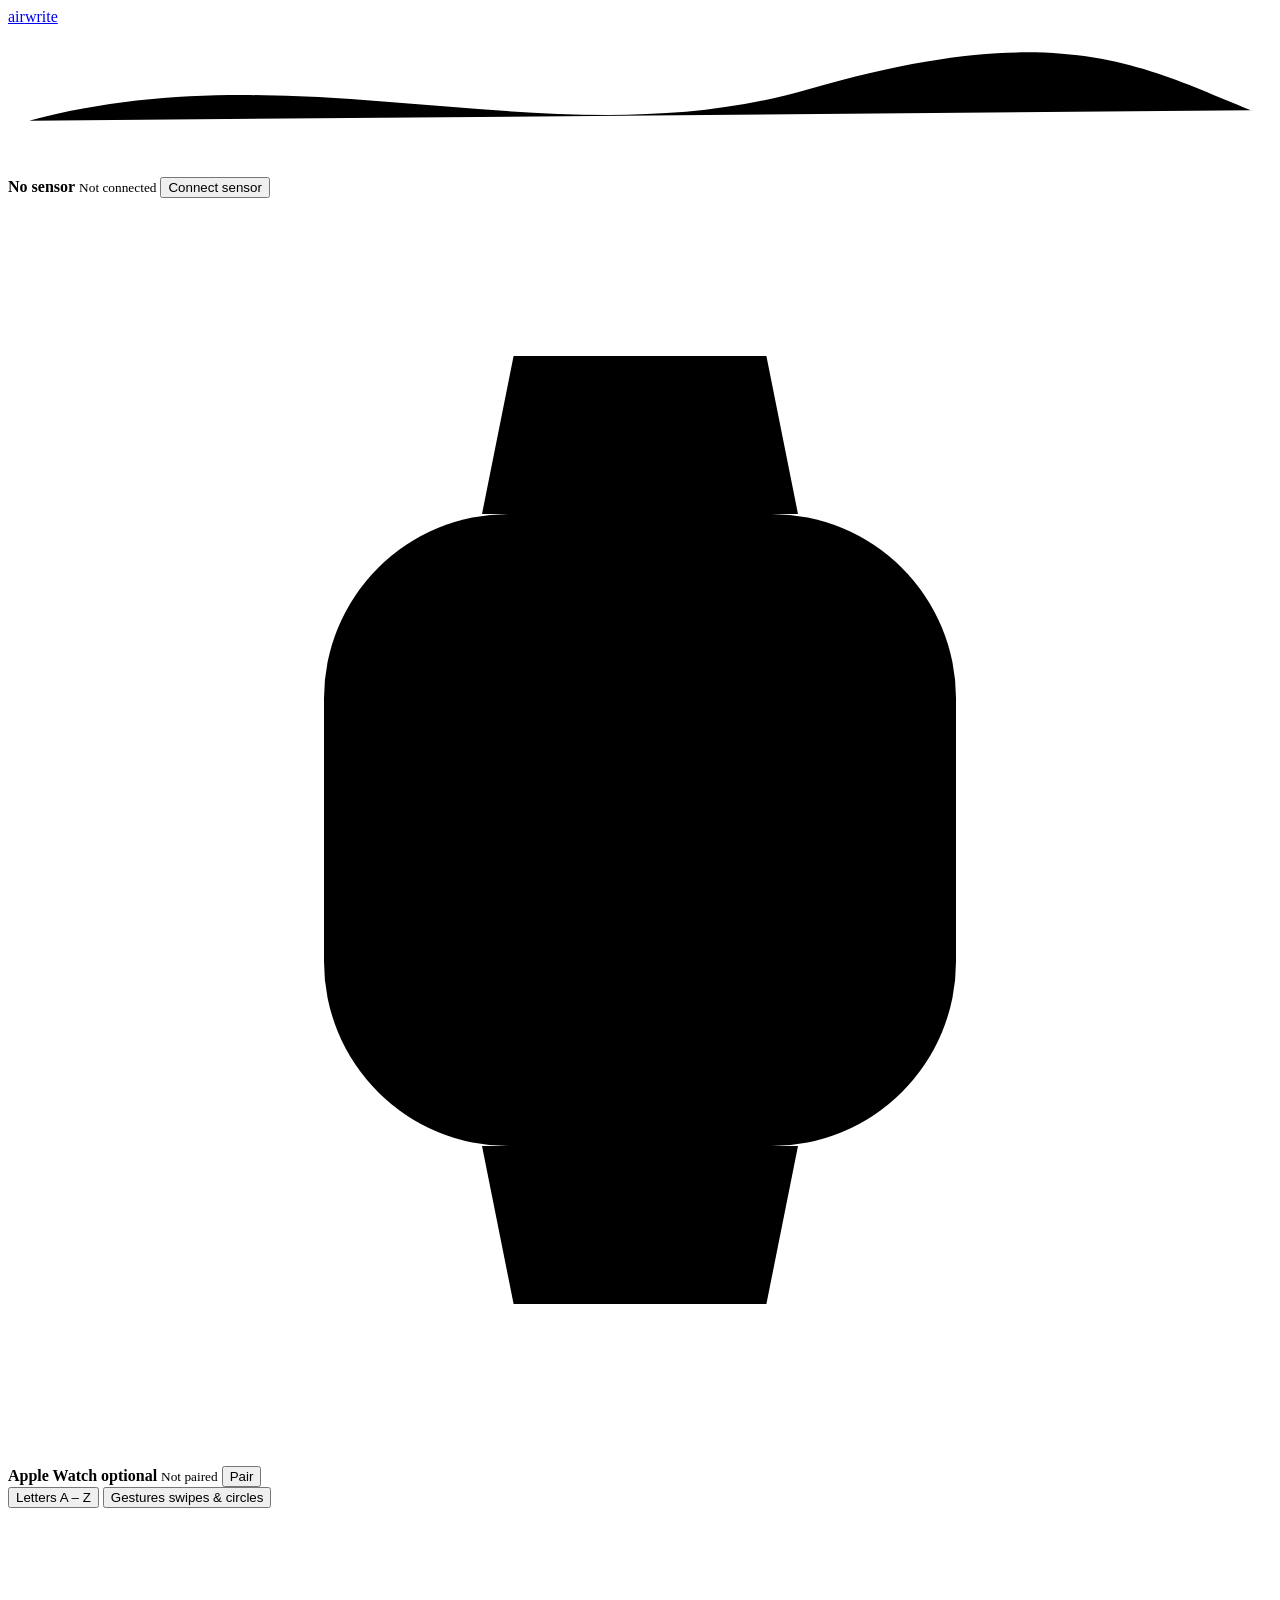
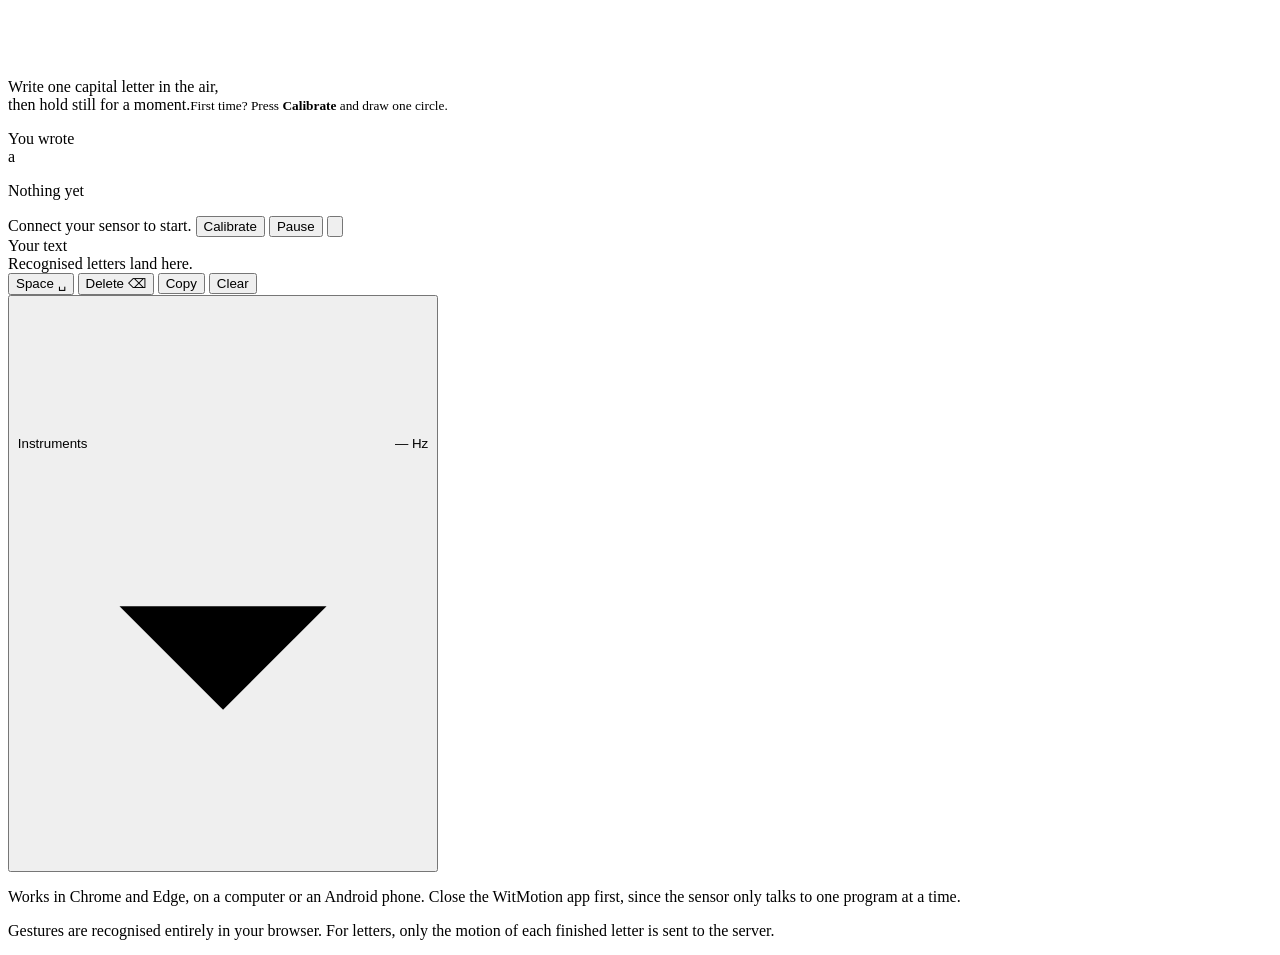
==== web/index.html @ 0a522986 "Fuse gyroscope and accelerometer for the live drawing; remove tilt mode The drawing is now a Kalman " ====
<!doctype html>
<html lang="en">
<head>
  <meta charset="utf-8">
  <meta name="viewport" content="width=device-width, initial-scale=1">
  <title>AirWrite</title>
  <meta name="description" content="Write letters and draw gestures in the air with a WitMotion motion sensor.">
  <meta name="theme-color" content="#fbf5f3">
  <link rel="icon" href="data:image/svg+xml,%3Csvg xmlns='http://www.w3.org/2000/svg' viewBox='0 0 32 32'%3E%3Crect width='32' height='32' rx='9' fill='%23f6c4d6'/%3E%3Cpath d='M8 22c3-9 6-13 8-13s1 9 3 9 3-5 5-7' fill='none' stroke='%235b2f8c' stroke-width='3' stroke-linecap='round'/%3E%3C/svg%3E">
  <link rel="preconnect" href="https://fonts.googleapis.com">
  <link rel="preconnect" href="https://fonts.gstatic.com" crossorigin>
  <link rel="stylesheet" href="https://fonts.googleapis.com/css2?family=Fraunces:ital,opsz,wght,SOFT,WONK@0,9..144,300..700,0..100,0..1;1,9..144,300..700,0..100,0..1&family=Hanken+Grotesk:wght@400;500;600;700&family=JetBrains+Mono:wght@400;500&display=swap">
  <link rel="stylesheet" href="/css/site.css">
  <script src="/gestures/core.js" defer></script>
  <script type="module" src="/js/app.js"></script>
</head>
<body>
  <header class="masthead">
    <a class="wordmark" href="/" aria-label="AirWrite home">
      <span class="wordmark-air">air</span><span class="wordmark-write">write</span>
      <svg class="wordmark-swash" viewBox="0 0 120 14" aria-hidden="true"><path d="M2 9 C 28 2, 52 13, 76 6 S 108 4, 118 8"/></svg>
    </a>

    <div class="devices">
    <div class="sensor" id="sensor" data-state="idle">
      <span class="sensor-dot" aria-hidden="true"></span>
      <span class="sensor-text">
        <strong id="sensor-name">No sensor</strong>
        <small id="sensor-detail">Not connected</small>
      </span>
      <button class="btn btn-solid" id="connect" type="button">Connect sensor</button>
    </div>

    <div class="sensor watch" id="watch" data-state="off">
      <svg class="watch-icon" viewBox="0 0 24 24" aria-hidden="true"><rect x="6" y="6" width="12" height="12" rx="3.5"/><path d="M9 6l.6-3h4.8l.6 3M9 18l.6 3h4.8l.6-3"/></svg>
      <span class="sensor-text">
        <strong>Apple Watch <span class="optional">optional</span></strong>
        <small id="watch-detail">Not paired</small>
      </span>
      <button class="btn" id="watch-pair" type="button">Pair</button>
    </div>
    </div>
  </header>

  <p class="notice" id="unsupported" hidden>
    This browser can’t talk to Bluetooth devices. Open AirWrite in <b>Chrome</b> or <b>Edge</b> on a computer or an Android phone.
    You can still try gestures with the sample recording.
  </p>

  <main class="desk">
    <div class="tabs" role="tablist" aria-label="Mode">
      <button class="tab" role="tab" id="tab-letters" aria-controls="panel-letters" aria-selected="true" type="button">
        Letters <span class="tab-hint">A – Z</span>
      </button>
      <button class="tab" role="tab" id="tab-gestures" aria-controls="panel-gestures" aria-selected="false" tabindex="-1" type="button">
        Gestures <span class="tab-hint">swipes &amp; circles</span>
      </button>
    </div>

    <!-- Letters -->
    <section class="sheet" id="panel-letters" role="tabpanel" aria-labelledby="tab-letters">
      <div class="letters">
        <div class="paper" id="paper">
          <canvas id="trace" aria-label="The shape you wrote in the air"></canvas>
          <p class="paper-hint" id="paper-hint"><span>Write one capital letter in the air,<br>then hold still for a moment.<small>First time? Press <b>Calibrate</b> and draw one circle.</small></span></p>
        </div>

        <div class="verdict" aria-live="polite">
          <span class="eyebrow">You wrote</span>
          <div class="big-letter" id="letter" data-empty="true">a</div>
          <p class="verdict-meta" id="letter-meta">Nothing yet</p>
          <div class="alts" id="letter-alts" hidden>
            <span class="alts-label">or maybe</span>
            <span class="alts-list" id="letter-alts-list"></span>
          </div>
        </div>
      </div>

      <div class="statusline" id="letters-status" data-state="idle">
        <span class="status-mark" aria-hidden="true"></span>
        <span class="status-text" id="letters-status-text" role="status">Connect your sensor to start.</span>
        <span class="status-actions">
          <button class="btn btn-ghost" id="calibrate" type="button" title="Hold still, then draw one clockwise circle: measures sensor noise, and where and how big your page is">Calibrate</button>
          <button class="btn btn-ghost" id="listen-toggle" type="button" aria-pressed="false">Pause</button>
          <button class="btn btn-ghost btn-icon" id="open-settings" type="button" aria-label="Trace settings" title="Trace settings">
            <svg viewBox="0 0 24 24" aria-hidden="true"><path d="M4 7h10M18 7h2M4 17h4M12 17h8"/><circle cx="16" cy="7" r="2"/><circle cx="10" cy="17" r="2"/></svg>
          </button>
        </span>
      </div>

      <div class="composer">
        <span class="eyebrow">Your text</span>
        <div class="composed" id="composed" aria-live="polite">
          <span id="composed-text"></span><span class="caret" aria-hidden="true"></span>
          <span class="composed-placeholder" id="composed-placeholder">Recognised letters land here.</span>
        </div>
        <div class="composer-actions">
          <button class="btn" id="add-space" type="button">Space <kbd>␣</kbd></button>
          <button class="btn" id="backspace" type="button">Delete <kbd>⌫</kbd></button>
          <button class="btn" id="copy" type="button">Copy</button>
          <button class="btn btn-ghost" id="clear" type="button">Clear</button>
        </div>
      </div>
    </section>

    <!-- Gestures -->
    <section class="sheet" id="panel-gestures" role="tabpanel" aria-labelledby="tab-gestures" hidden>
      <div class="gestures">
        <div class="stage" id="stage" data-kind="idle">
          <svg class="glyph" viewBox="0 0 120 120" aria-hidden="true">
            <path class="glyph-blob" d="M60 8c22 0 44 12 50 34 7 24-4 52-28 64-21 10-50 6-63-14C6 72 4 44 18 26 28 14 43 8 60 8z"/>
            <path class="glyph-path" id="glyph-path" pathLength="1" d=""/>
          </svg>
          <div class="stage-text" aria-live="polite">
            <div class="gesture-name" id="gesture-name">Ready when you are</div>
            <p class="verdict-meta" id="gesture-meta">Make one quick swipe or circle.</p>
          </div>
        </div>

        <div class="odds">
          <span class="eyebrow">How sure it is</span>
          <ul class="odds-list" id="odds"></ul>
        </div>
      </div>

      <div class="statusline" id="gestures-status" data-state="idle">
        <span class="status-mark" aria-hidden="true"></span>
        <span class="status-text" id="gestures-status-text" role="status">Connect your sensor, or play the sample recording.</span>
        <span class="status-actions">
          <button class="btn btn-ghost" id="demo" type="button">Play sample gestures</button>
        </span>
      </div>

      <div class="history">
        <span class="eyebrow">Recent</span>
        <ol class="history-list" id="gesture-history"><li class="history-empty">Nothing yet</li></ol>
      </div>
    </section>

    <!-- Instruments -->
    <section class="instruments" id="instruments">
      <button class="drawer-toggle" id="drawer-toggle" type="button" aria-expanded="false" aria-controls="instruments-body">
        <span class="drawer-title">Instruments</span>
        <canvas class="spark" id="spark" aria-hidden="true"></canvas>
        <span class="drawer-rate" id="rate-readout">— Hz</span>
        <svg class="chevron" viewBox="0 0 24 24" aria-hidden="true"><path d="M6 9l6 6 6-6"/></svg>
      </button>
      <div class="instruments-body" id="instruments-body" hidden>
        <figure class="chart">
          <figcaption>Acceleration <span class="unit">g</span><span class="legend"><i class="c1"></i>x<i class="c2"></i>y<i class="c3"></i>z</span></figcaption>
          <canvas id="chart-acc"></canvas>
        </figure>
        <figure class="chart">
          <figcaption>Rotation speed <span class="unit">°/s</span><span class="legend"><i class="c1"></i>x<i class="c2"></i>y<i class="c3"></i>z</span></figcaption>
          <canvas id="chart-gyro"></canvas>
        </figure>
        <dl class="readouts">
          <div><dt>Roll</dt><dd id="ro-roll">—</dd></div>
          <div><dt>Pitch</dt><dd id="ro-pitch">—</dd></div>
          <div><dt>Yaw</dt><dd id="ro-yaw">—</dd></div>
          <div><dt>Rate</dt><dd id="ro-rate">—</dd></div>
          <div><dt>Samples</dt><dd id="ro-count">0</dd></div>
          <div><dt>Movement</dt><dd id="ro-motion">—</dd></div>
        </dl>
      </div>
    </section>
  </main>

  <footer class="colophon">
    <p>Works in Chrome and Edge, on a computer or an Android phone. Close the WitMotion app first, since the sensor only talks to one program at a time.</p>
    <p>Gestures are recognised entirely in your browser. For letters, only the motion of each finished letter is sent to the server.</p>
  </footer>

  <dialog class="settings" id="watch-dialog" aria-labelledby="watch-title">
    <form method="dialog">
      <h2 id="watch-title">Pair an Apple Watch</h2>
      <p>Adds wrist motion to letter recognition (gestures use the pen only). The watch sends its data through the <b>SensorLog</b> app on your iPhone.</p>
      <ol class="steps">
        <li>In SensorLog, choose to include the Apple Watch’s motion sensors.</li>
        <li>Set it to stream over HTTP, as JSON, to this address:
          <span class="pair-url"><code id="watch-url"></code><button class="btn" id="watch-copy" type="button">Copy</button></span>
        </li>
        <li>Start streaming, then keep this page open while you write.</li>
      </ol>
      <p class="pair-local" id="watch-local" hidden>You’re on <b>localhost</b>, which your phone can’t reach. Use the hosted site, or open this page through your computer’s network address.</p>
      <p class="pair-status" id="watch-status" data-state="waiting"><span class="status-mark" aria-hidden="true"></span><span id="watch-status-text">Waiting for the first data…</span></p>
      <div class="settings-actions">
        <button class="btn btn-ghost" id="watch-unpair" type="button">Unpair</button>
        <button class="btn btn-solid" value="done">Done</button>
      </div>
    </form>
  </dialog>

  <dialog class="settings" id="settings" aria-labelledby="settings-title">
    <form method="dialog">
      <h2 id="settings-title">Trace settings</h2>
      <p>This only changes the drawing on the page, not which letter is recognised.</p>
      <fieldset class="choice">
        <legend>If letters come out sideways or mirrored</legend>
      <label class="check"><input type="checkbox" id="opt-swap"> Swap horizontal and vertical</label>
      <label class="check"><input type="checkbox" id="opt-flipx"> Mirror left–right</label>
      <label class="check"><input type="checkbox" id="opt-flipy"> Flip upside down</label>
      </fieldset>
      <div class="settings-actions">
        <button class="btn btn-ghost" id="download-letter" type="button" disabled title="Saves the motion of the last letter you wrote, for troubleshooting">Download last letter’s data</button>
        <button class="btn btn-solid" value="done">Done</button>
      </div>
    </form>
  </dialog>
</body>
</html>
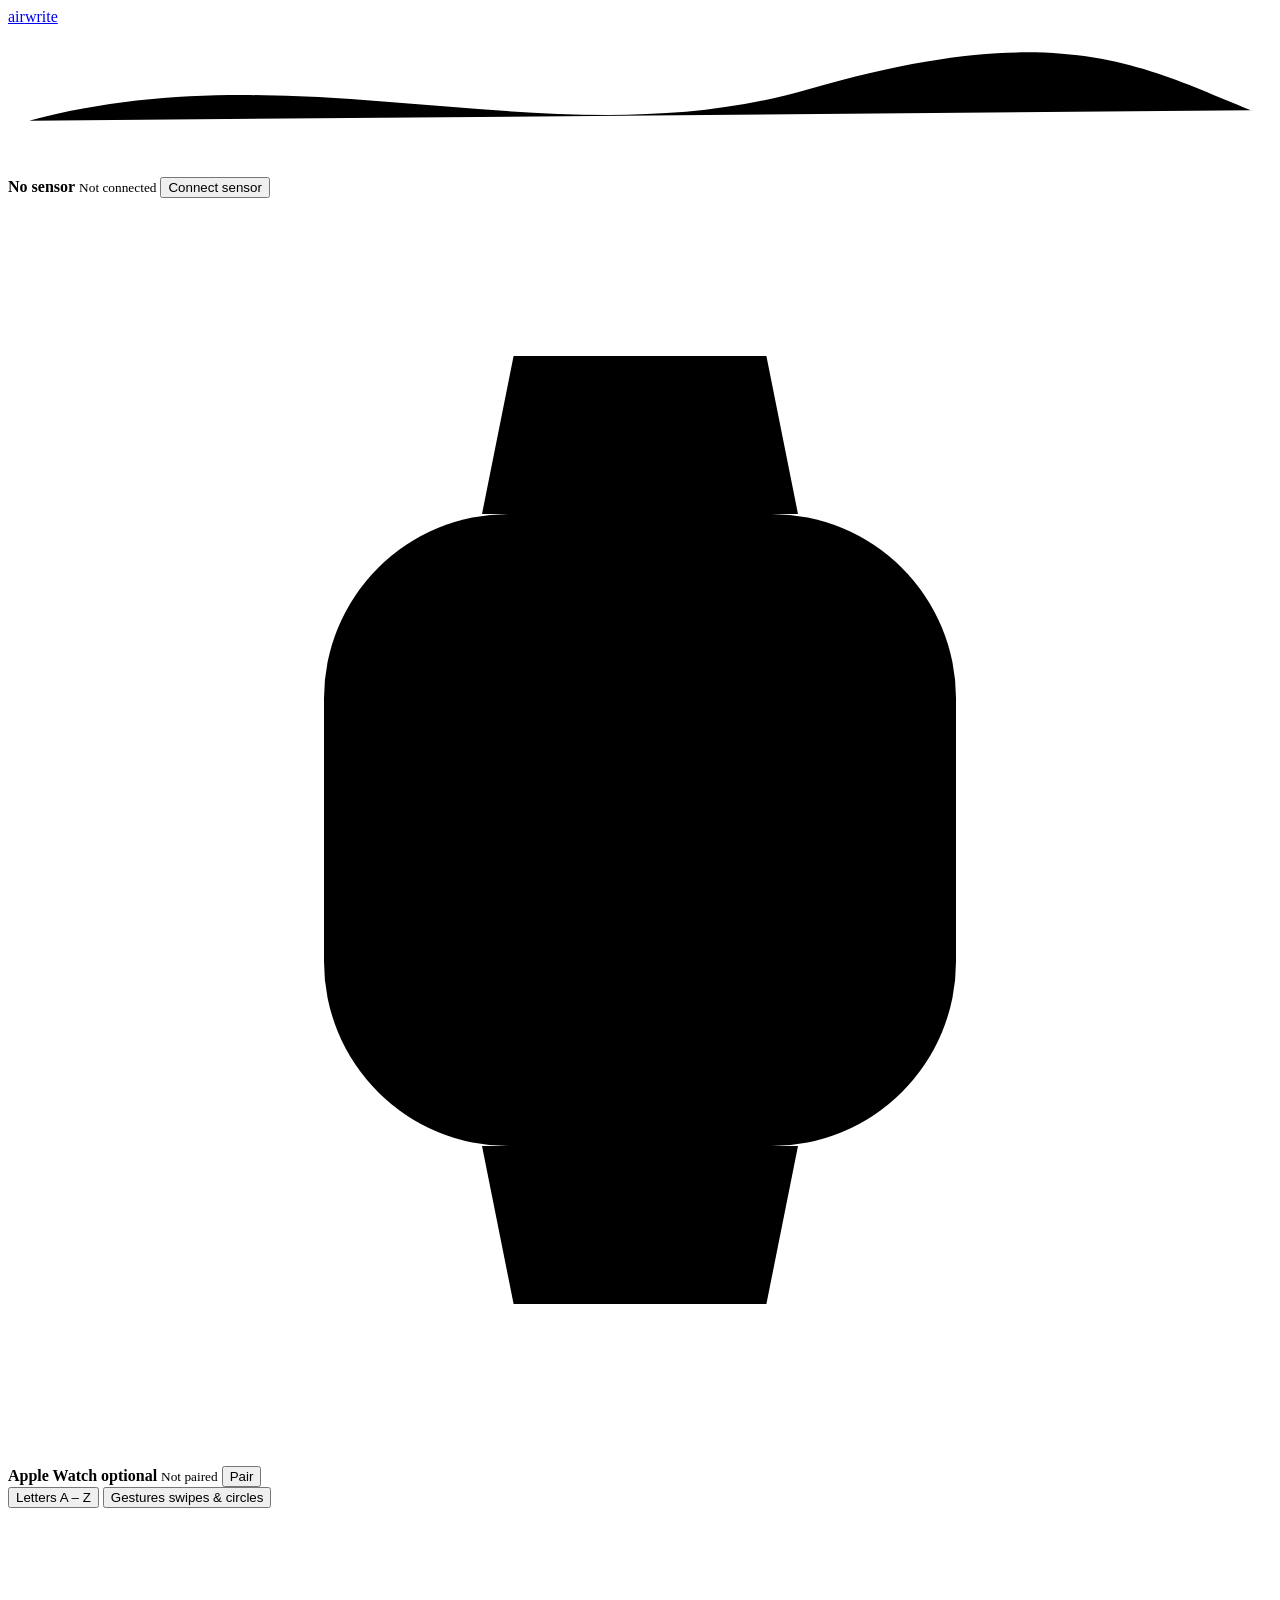
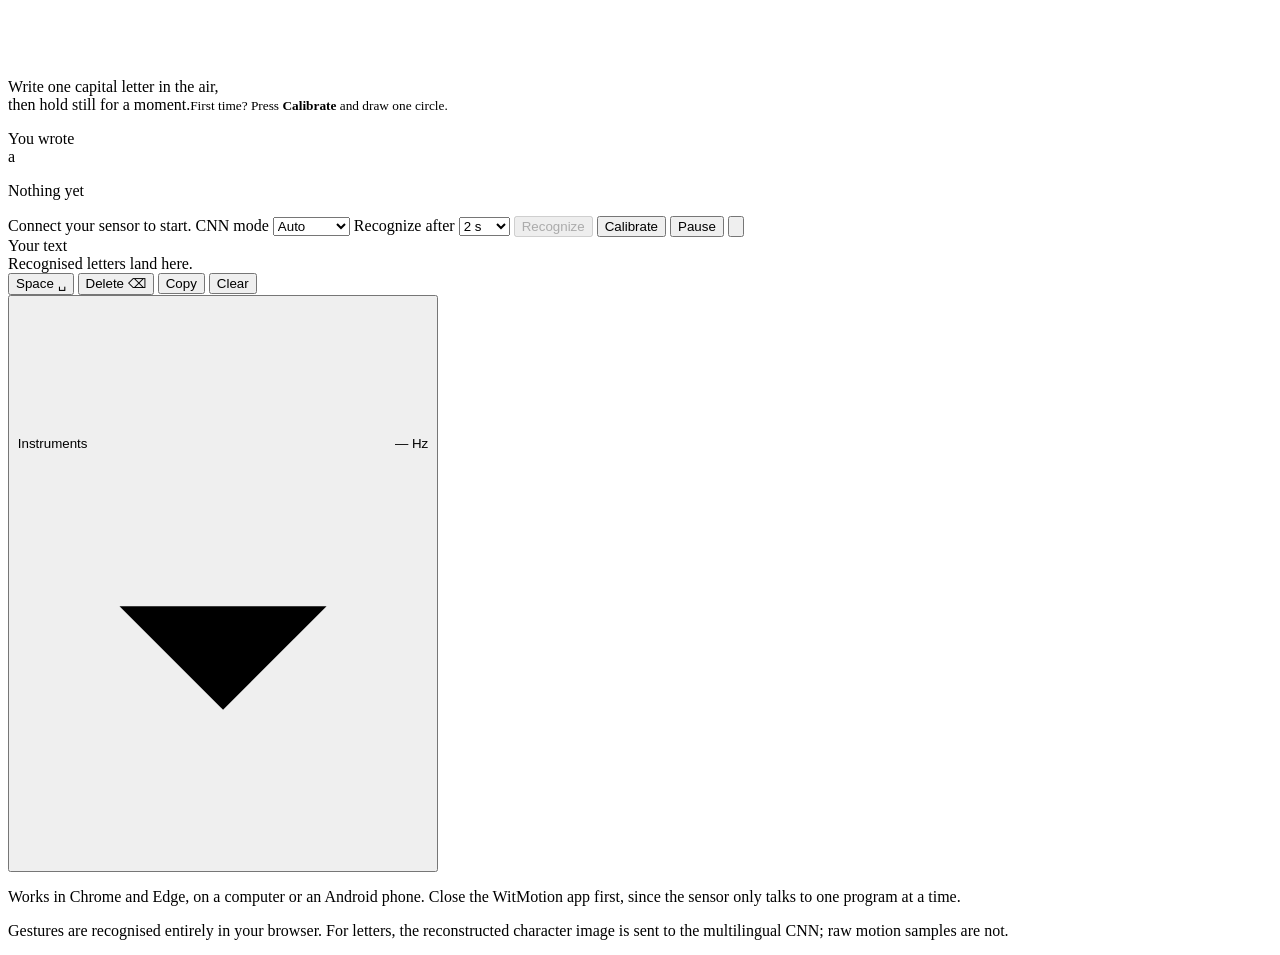
==== commit b89d93b7: "Add multilingual CNN website recognition Co-authored-by: Copilot <223556219+Copilot@users.noreply.gi" ====
--- a/web/index.html
+++ b/web/index.html
@@ -80,9 +80,26 @@
         <span class="status-mark" aria-hidden="true"></span>
         <span class="status-text" id="letters-status-text" role="status">Connect your sensor to start.</span>
         <span class="status-actions">
+          <label class="mode-control" for="recognition-mode">CNN mode
+            <select id="recognition-mode">
+              <option value="auto">Auto</option>
+              <option value="english">English</option>
+              <option value="arabic">Arabic</option>
+              <option value="numbers">Numbers</option>
+            </select>
+          </label>
+          <label class="mode-control" for="recognition-delay">Recognize after
+            <select id="recognition-delay">
+              <option value="1">1 s</option>
+              <option value="1.5">1.5 s</option>
+              <option value="2" selected>2 s</option>
+              <option value="3">3 s</option>
+            </select>
+          </label>
+          <button class="btn" id="recognize" type="button" disabled>Recognize</button>
           <button class="btn btn-ghost" id="calibrate" type="button" title="Hold still, then draw one clockwise circle: measures sensor noise, and where and how big your page is">Calibrate</button>
           <button class="btn btn-ghost" id="listen-toggle" type="button" aria-pressed="false">Pause</button>
-          <button class="btn btn-ghost btn-icon" id="open-settings" type="button" aria-label="Trace settings" title="Trace settings">
+          <button class="btn btn-ghost btn-icon" id="open-settings" type="button" aria-label="Letter settings" title="Letter settings">
             <svg viewBox="0 0 24 24" aria-hidden="true"><path d="M4 7h10M18 7h2M4 17h4M12 17h8"/><circle cx="16" cy="7" r="2"/><circle cx="10" cy="17" r="2"/></svg>
           </button>
         </span>
@@ -168,7 +185,7 @@
 
   <footer class="colophon">
     <p>Works in Chrome and Edge, on a computer or an Android phone. Close the WitMotion app first, since the sensor only talks to one program at a time.</p>
-    <p>Gestures are recognised entirely in your browser. For letters, only the motion of each finished letter is sent to the server.</p>
+    <p>Gestures are recognised entirely in your browser. For letters, the reconstructed character image is sent to the multilingual CNN; raw motion samples are not.</p>
   </footer>
 
   <dialog class="settings" id="watch-dialog" aria-labelledby="watch-title">
@@ -193,10 +210,22 @@
 
   <dialog class="settings" id="settings" aria-labelledby="settings-title">
     <form method="dialog">
-      <h2 id="settings-title">Trace settings</h2>
-      <p>This only changes the drawing on the page, not which letter is recognised.</p>
+      <h2 id="settings-title">Letter settings</h2>
+      <fieldset class="choice">
+        <legend>Between letters</legend>
+        <label class="check select-row" for="opt-recenter"><span><b>Time to bring the pen back</b><small>After each letter, movement is ignored for this long, then you hold still to start the next one.</small></span>
+          <select id="opt-recenter">
+            <option value="0">No pause</option>
+            <option value="1">1 second</option>
+            <option value="1.5">1.5 seconds</option>
+            <option value="2">2 seconds</option>
+            <option value="3">3 seconds</option>
+          </select>
+        </label>
+      </fieldset>
       <fieldset class="choice">
         <legend>If letters come out sideways or mirrored</legend>
+        <p class="choice-note">This only changes the drawing on the page, not which letter is recognised.</p>
       <label class="check"><input type="checkbox" id="opt-swap"> Swap horizontal and vertical</label>
       <label class="check"><input type="checkbox" id="opt-flipx"> Mirror left–right</label>
       <label class="check"><input type="checkbox" id="opt-flipy"> Flip upside down</label>
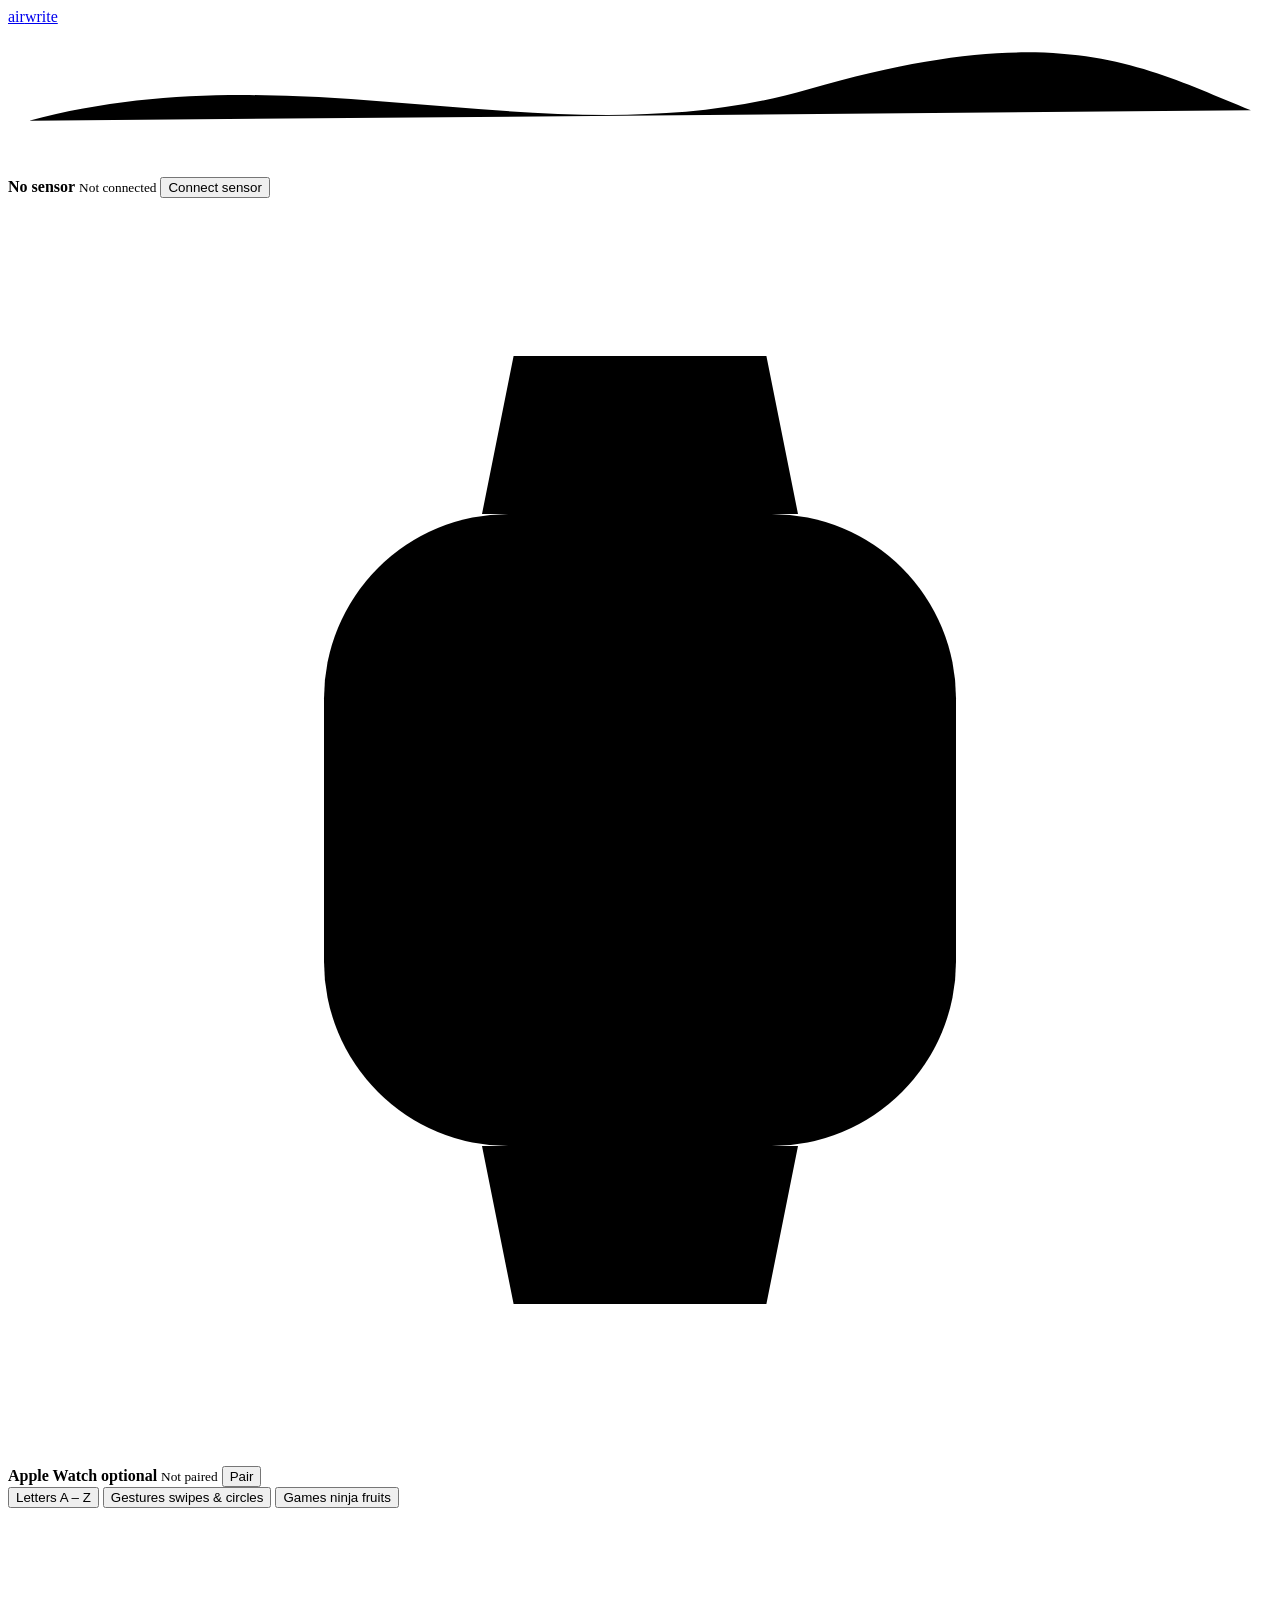
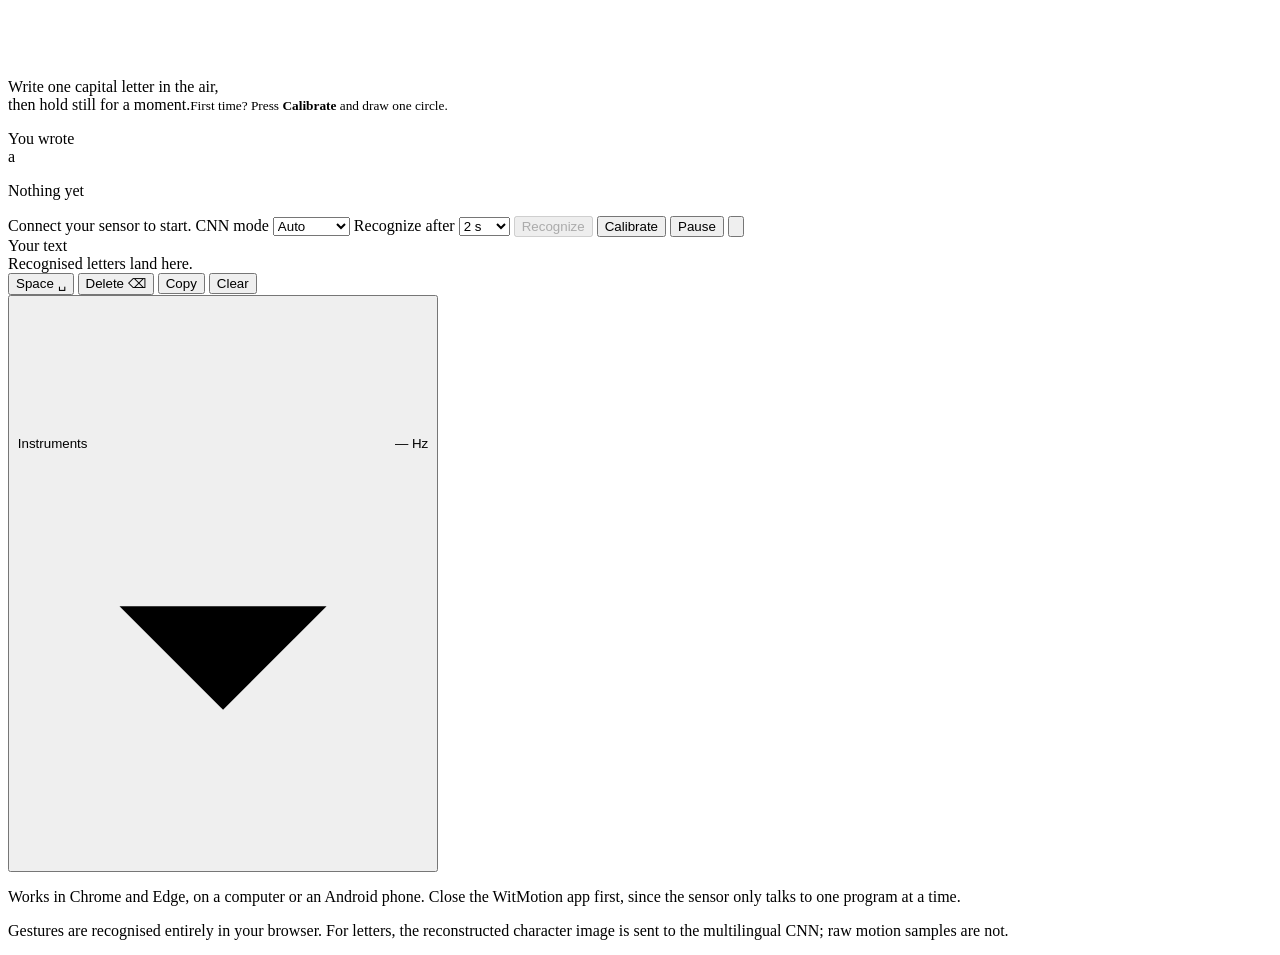
==== commit a6ed6a22: "Add Ninja Fruits mode and clear writing canvas Co-authored-by: Copilot <223556219+Copilot@users.nore" ====
--- a/web/index.html
+++ b/web/index.html
@@ -54,6 +54,9 @@
       </button>
       <button class="tab" role="tab" id="tab-gestures" aria-controls="panel-gestures" aria-selected="false" tabindex="-1" type="button">
         Gestures <span class="tab-hint">swipes &amp; circles</span>
+      </button>
+      <button class="tab" role="tab" id="tab-games" aria-controls="panel-games" aria-selected="false" tabindex="-1" type="button">
+        Games <span class="tab-hint">ninja fruits</span>
       </button>
     </div>
 
@@ -154,6 +157,40 @@
       </div>
     </section>
 
+    <!-- Games -->
+    <section class="sheet" id="panel-games" role="tabpanel" aria-labelledby="tab-games" hidden>
+      <div class="game-heading">
+        <div>
+          <span class="eyebrow">A little practice</span>
+          <h1 class="game-title">Ninja Fruits</h1>
+          <p class="game-intro-copy">Slice the fruit with a quick swipe. Keep an eye out for the ones you miss!</p>
+        </div>
+        <div class="game-scoreboard" aria-label="Round score">
+          <div class="game-stat"><span class="eyebrow">Score</span><strong id="game-score">0</strong></div>
+          <div class="game-stat"><span class="eyebrow">Time</span><strong><span id="game-time">45</span><small>s</small></strong></div>
+          <div class="game-stat"><span class="eyebrow">Lives</span><strong id="game-lives" aria-label="3 lives">♥ ♥ ♥</strong></div>
+        </div>
+      </div>
+
+      <div class="game-board" id="game-board">
+        <canvas id="game-canvas" aria-label="Fruit slicing game. Drag or swipe across fruit to score points. Arrow keys also make a slash." tabindex="0"></canvas>
+        <div class="game-overlay" id="game-overlay">
+          <span class="game-fruit-mark" aria-hidden="true">🍉</span>
+          <h2 id="game-overlay-title">Ready, set, slice!</h2>
+          <p id="game-overlay-copy">Drag across the fruit, or connect your sensor and swipe in the air. Don’t let three fruits slip by.</p>
+        </div>
+      </div>
+
+      <div class="statusline" id="game-status" data-state="idle">
+        <span class="status-mark" aria-hidden="true"></span>
+        <span class="status-text" id="game-status-text" role="status">Ready when you are. Connect a sensor for hands-free swipes.</span>
+        <span class="status-actions">
+          <button class="btn btn-solid" id="game-start" type="button">Start game</button>
+        </span>
+      </div>
+      <p class="game-help">Use your mouse, finger, or sensor to slice. Arrow keys work too.</p>
+    </section>
+
     <!-- Instruments -->
     <section class="instruments" id="instruments">
       <button class="drawer-toggle" id="drawer-toggle" type="button" aria-expanded="false" aria-controls="instruments-body">
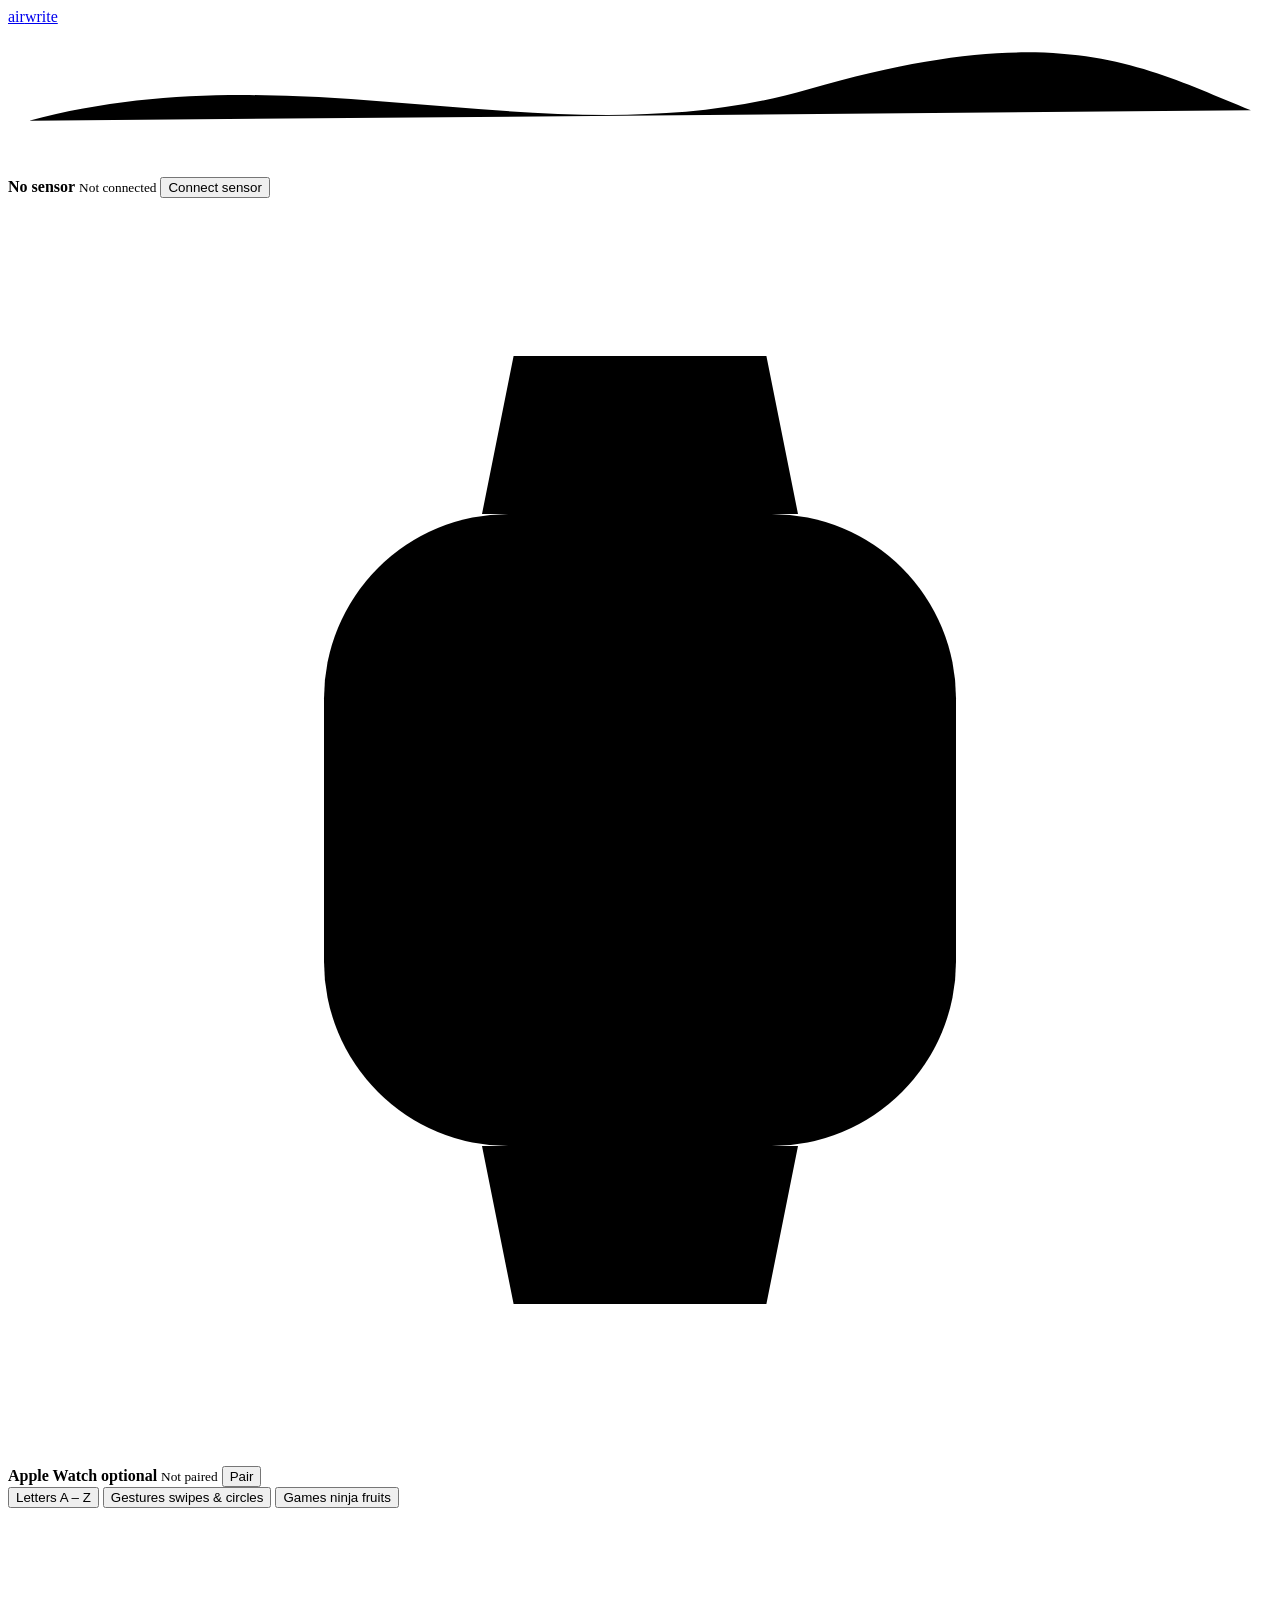
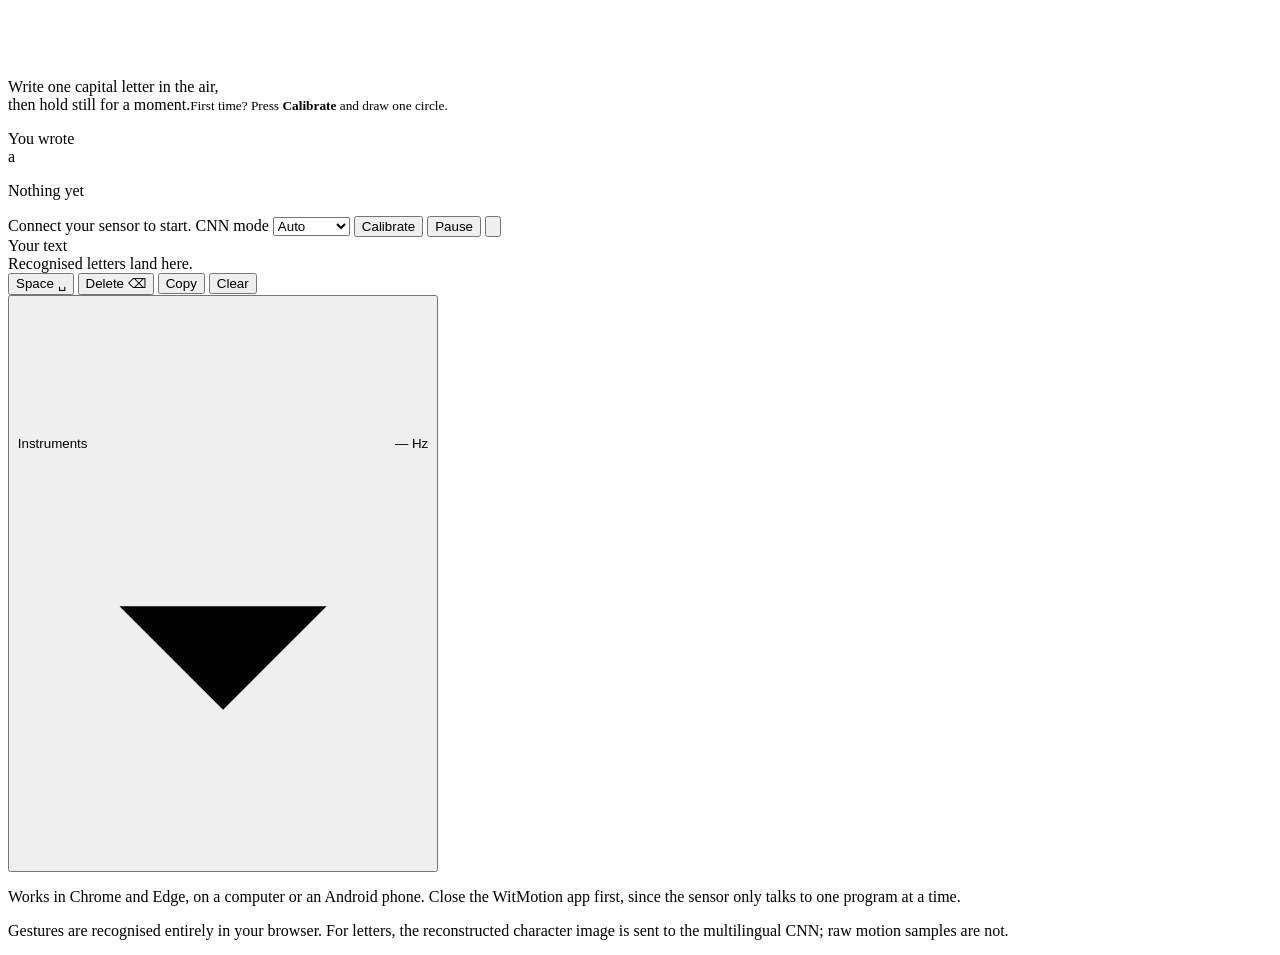
==== commit 58bee708: "Recognise each letter as one stroke; clear the board around calibration Each finished stroke was hel" ====
--- a/web/index.html
+++ b/web/index.html
@@ -91,15 +91,6 @@
               <option value="numbers">Numbers</option>
             </select>
           </label>
-          <label class="mode-control" for="recognition-delay">Recognize after
-            <select id="recognition-delay">
-              <option value="1">1 s</option>
-              <option value="1.5">1.5 s</option>
-              <option value="2" selected>2 s</option>
-              <option value="3">3 s</option>
-            </select>
-          </label>
-          <button class="btn" id="recognize" type="button" disabled>Recognize</button>
           <button class="btn btn-ghost" id="calibrate" type="button" title="Hold still, then draw one clockwise circle: measures sensor noise, and where and how big your page is">Calibrate</button>
           <button class="btn btn-ghost" id="listen-toggle" type="button" aria-pressed="false">Pause</button>
           <button class="btn btn-ghost btn-icon" id="open-settings" type="button" aria-label="Letter settings" title="Letter settings">
